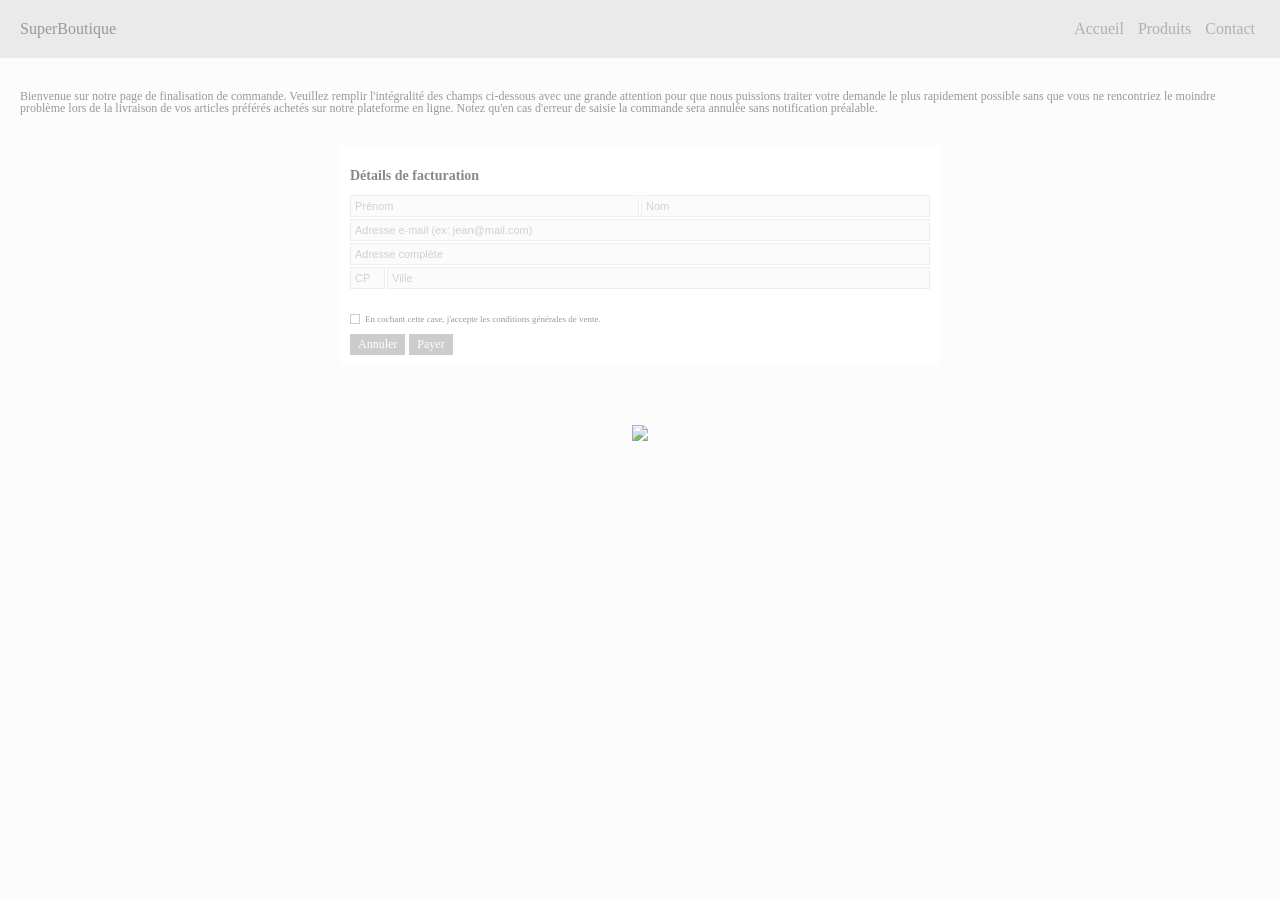
==== index.html @ 241eda1d "Initial commit of legacy site for workshop" ====
<!DOCTYPE html>
<html lang="fr">
<head>
    <meta charset="UTF-8">
    <meta name="viewport" content="width=device-width, initial-scale=1.0">
    <title>Commande - SuperBoutique</title>
    <link rel="stylesheet" href="style.css">
</head>
<body>
    <div class="header">
        <div class="logo">SuperBoutique</div>
        <!-- Non-obvious navigation : on ne sait pas que ce sont des liens -->
        <div class="nav">
            <span>Accueil</span>
            <span>Produits</span>
            <span>Contact</span>
        </div>
    </div>

    <!-- Long line of text for intro (charge cognitive, sans line-height ni max-width) -->
    <div class="intro-container">
        <p class="long-text">
            Bienvenue sur notre page de finalisation de commande. Veuillez remplir l'intégralité des champs ci-dessous avec une grande attention pour que nous puissions traiter votre demande le plus rapidement possible sans que vous ne rencontriez le moindre problème lors de la livraison de vos articles préférés achetés sur notre plateforme en ligne. Notez qu'en cas d'erreur de saisie la commande sera annulée sans notification préalable.
        </p>
    </div>

    <!-- Message d'erreur global (loin du contexte) -->
    <div id="global-errors" class="global-errors" style="display: none;"></div>

    <div class="form-container">
        <!-- Faux formulaire (ne peut pas être validé avec Entrée) -->
        <div class="fake-form">
            <h2>Détails de facturation</h2>
            
            <div class="form-row">
                <!-- Absences de label, navigation au clavier chaotique avec des tabindex illogiques -->
                <input type="text" id="prenom" placeholder="Prénom" tabindex="3">
                <input type="text" id="nom" placeholder="Nom" tabindex="2">
            </div>

            <div class="form-row">
                <!-- Problème de contraste, placeholder qui disparaît -->
               <input type="text" id="email" placeholder="Adresse e-mail (ex: jean@mail.com)" tabindex="1">
            </div>

            <div class="form-row">
                <input type="text" id="adresse" placeholder="Adresse complète" tabindex="4">
            </div>

            <div class="form-row">
                <!-- Fat finger : input trop petit -->
                <input type="text" id="cp" placeholder="CP" class="tiny-input" tabindex="5">
                <input type="text" id="ville" placeholder="Ville" tabindex="6">
            </div>

            <!-- Fausse checkbox en div (inaccessible au clavier) -->
            <div class="fake-checkbox-container">
                <div class="fake-checkbox" id="cgv-box" tabindex="7"></div>
                <!-- Texte trop petit -->
                <span class="cgv-text">En cochant cette case, j'accepte les conditions générales de vente.</span>
            </div>

            <div class="actions">
                <!-- Faux boutons en div, pas d'état hover, très proches l'un de l'autre -->
                <!-- L'utilisateur risque de cliquer sur "Annuler" par erreur (Loi de Fitts) -->
                <div class="btn cancel-btn" tabindex="8">Annuler</div>
                <div class="btn submit-btn" tabindex="9" id="submit-order">Payer</div>
            </div>
        </div>
    </div>

    <!-- Image sans alt text -->
    <div class="promo-banner">
        <img src="https://via.placeholder.com/1200x300.png?text=Promo+Exclusive" />
    </div>

    <script src="script.js"></script>
</body>
</html>
---- style.css ----
/* 
* CSS Horrifique pour l'Atelier
* Pièges intégrés : outline removed, mauvais contrastes, targets minuscules, etc.
*/

* {
    /* Impossible de savoir où on est en naviguant avec Tab */
    outline: none !important; 
    box-sizing: border-box;
}

body {
    /* Police Serif difficile à lire sur écran pour les petits textes */
    font-family: 'Times New Roman', Times, serif; 
    background-color: #fcfcfc;
    margin: 0;
    padding: 0;
    /* Contraste très faible */
    color: #999; 
}

.header {
    background-color: #eaeaea;
    padding: 20px;
    display: flex;
    justify-content: space-between;
}

.logo {
    font-size: 16px;
    font-weight: normal;
}

.nav span {
    /* Liens trop proches */
    margin: 0 5px; 
    color: #b0b0b0; 
    /* Pas de curseur pointer */
    cursor: default; 
}

.intro-container {
    padding: 20px;
}

.long-text {
    /* Lignes trop longues, l'œil se perd */
    width: 100%; 
    font-size: 12px;
    /* Pas d'interligne (respiration) */
    line-height: 1; 
}

/* --- Formulaire --- */
.form-container {
    background-color: white;
    width: 95%;
    max-width: 600px;
    margin: 0 auto;
    padding: 10px;
}

h2 {
    font-size: 14px;
    color: #888;
}

.form-row {
    /* Éléments collés (Fat Finger Syndrome) */
    margin-bottom: 2px; 
    display: flex;
    gap: 2px;
}

input {
    border: 1px solid #eee;
    background-color: #fbfbfb;
    color: #b3b3b3;
    /* Pading minuscule, zone de clic < 44px */
    padding: 4px; 
    font-size: 11px;
    width: 100%;
}

input::placeholder {
    color: #d0d0d0; /* Presque invisible */
}

/* Retour d'erreur uniquement via la couleur (Daltonisme) */
input.error {
    border: 1px solid #ff9999; 
}

.tiny-input {
    width: 35px; /* Très dur de cliquer dessus sur mobile */
}

.fake-checkbox-container {
    display: flex;
    align-items: center;
    margin-top: 25px;
}

.fake-checkbox {
    width: 10px;
    height: 10px;
    border: 1px solid #ccc;
    margin-right: 5px;
    background-color: white;
}

.fake-checkbox.checked {
    background-color: #ddd;
}

.cgv-text {
    font-size: 9px;
}

.actions {
    margin-top: 10px;
    /* Positionnement peu ergonomique pour les droitiers sur grand écran */
    display: flex;
    justify-content: flex-start; 
}

.btn {
    /* Padding infime */
    padding: 3px 8px; 
    /* Même couleur de fond pour les deux boutons = ambiguïté */
    background-color: #cccccc; 
    /* Texte blanc sur fond gris clair = Contraste catastrophique */
    color: white; 
    font-size: 12px;
    /* Bouton d'annulation juste à côté de celui de validation */
    margin-right: 4px; 
}

/* Erreurs globales */
.global-errors {
    background-color: #ffcccc;
    color: #cc0000;
    padding: 10px;
    margin: 10px;
    font-size: 11px;
    text-align: center;
}

.promo-banner {
    margin-top: 60px;
    text-align: center;
}

.promo-banner img {
    max-width: 100%;
    opacity: 0.8;
}
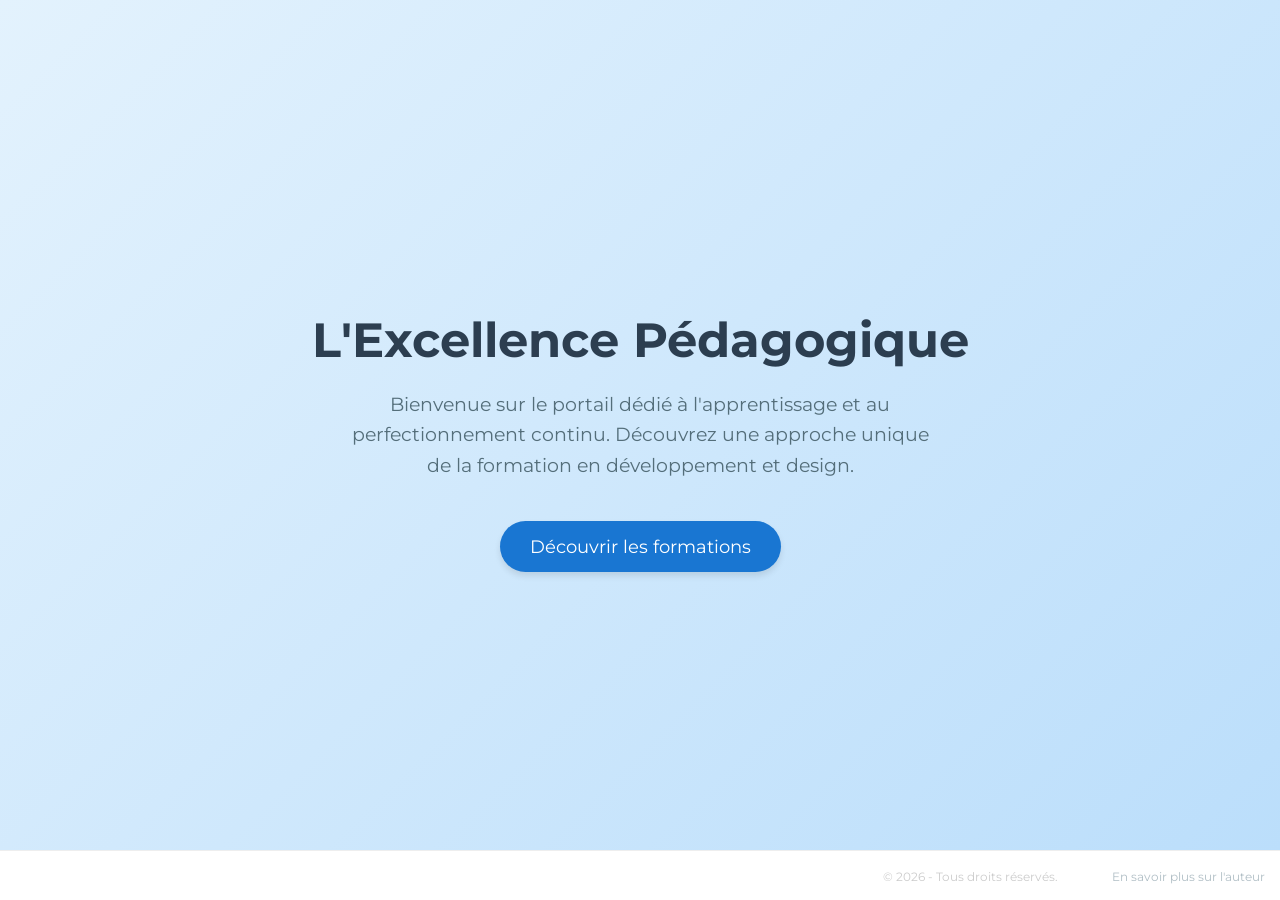
==== commit c2900523: "Update to real fake page with subtle traps" ====
--- a/index.html
+++ b/index.html
@@ -3,77 +3,25 @@
 <head>
     <meta charset="UTF-8">
     <meta name="viewport" content="width=device-width, initial-scale=1.0">
-    <title>Commande - SuperBoutique</title>
+    <title>Accueil - Portail de Formation</title>
     <link rel="stylesheet" href="style.css">
+    <link href="https://fonts.googleapis.com/css2?family=Montserrat:wght@300;400;600&display=swap" rel="stylesheet">
 </head>
-<body>
-    <div class="header">
-        <div class="logo">SuperBoutique</div>
-        <!-- Non-obvious navigation : on ne sait pas que ce sont des liens -->
-        <div class="nav">
-            <span>Accueil</span>
-            <span>Produits</span>
-            <span>Contact</span>
+<body class="landing-body">
+    <div class="hero-section">
+        <div class="hero-content">
+            <h1>L'Excellence Pédagogique</h1>
+            <p class="subtitle">Bienvenue sur le portail dédié à l'apprentissage et au perfectionnement continu. Découvrez une approche unique de la formation en développement et design.</p>
+            
+            <!-- Le bouton principal qui attire l'oeil mais ne mène nulle part / affiche une erreur -->
+            <div class="btn-primary fake-cta" onclick="alert('Ce module est en cours de maintenance.')">Découvrir les formations</div>
         </div>
     </div>
 
-    <!-- Long line of text for intro (charge cognitive, sans line-height ni max-width) -->
-    <div class="intro-container">
-        <p class="long-text">
-            Bienvenue sur notre page de finalisation de commande. Veuillez remplir l'intégralité des champs ci-dessous avec une grande attention pour que nous puissions traiter votre demande le plus rapidement possible sans que vous ne rencontriez le moindre problème lors de la livraison de vos articles préférés achetés sur notre plateforme en ligne. Notez qu'en cas d'erreur de saisie la commande sera annulée sans notification préalable.
-        </p>
+    <!-- Le VRAI lien vers la présentation, caché en bas, non souligné, ressemble à du texte normal -->
+    <div class="footer-trap">
+        <span class="copyright">© 2026 - Tous droits réservés.</span>
+        <a href="presentation.html" class="hidden-link">En savoir plus sur l'auteur</a>
     </div>
-
-    <!-- Message d'erreur global (loin du contexte) -->
-    <div id="global-errors" class="global-errors" style="display: none;"></div>
-
-    <div class="form-container">
-        <!-- Faux formulaire (ne peut pas être validé avec Entrée) -->
-        <div class="fake-form">
-            <h2>Détails de facturation</h2>
-            
-            <div class="form-row">
-                <!-- Absences de label, navigation au clavier chaotique avec des tabindex illogiques -->
-                <input type="text" id="prenom" placeholder="Prénom" tabindex="3">
-                <input type="text" id="nom" placeholder="Nom" tabindex="2">
-            </div>
-
-            <div class="form-row">
-                <!-- Problème de contraste, placeholder qui disparaît -->
-               <input type="text" id="email" placeholder="Adresse e-mail (ex: jean@mail.com)" tabindex="1">
-            </div>
-
-            <div class="form-row">
-                <input type="text" id="adresse" placeholder="Adresse complète" tabindex="4">
-            </div>
-
-            <div class="form-row">
-                <!-- Fat finger : input trop petit -->
-                <input type="text" id="cp" placeholder="CP" class="tiny-input" tabindex="5">
-                <input type="text" id="ville" placeholder="Ville" tabindex="6">
-            </div>
-
-            <!-- Fausse checkbox en div (inaccessible au clavier) -->
-            <div class="fake-checkbox-container">
-                <div class="fake-checkbox" id="cgv-box" tabindex="7"></div>
-                <!-- Texte trop petit -->
-                <span class="cgv-text">En cochant cette case, j'accepte les conditions générales de vente.</span>
-            </div>
-
-            <div class="actions">
-                <!-- Faux boutons en div, pas d'état hover, très proches l'un de l'autre -->
-                <!-- L'utilisateur risque de cliquer sur "Annuler" par erreur (Loi de Fitts) -->
-                <div class="btn cancel-btn" tabindex="8">Annuler</div>
-                <div class="btn submit-btn" tabindex="9" id="submit-order">Payer</div>
-            </div>
-        </div>
-    </div>
-
-    <!-- Image sans alt text -->
-    <div class="promo-banner">
-        <img src="https://via.placeholder.com/1200x300.png?text=Promo+Exclusive" />
-    </div>
-
-    <script src="script.js"></script>
 </body>
 </html>
--- a/style.css
+++ b/style.css
@@ -1,157 +1,252 @@
-/* 
-* CSS Horrifique pour l'Atelier
-* Pièges intégrés : outline removed, mauvais contrastes, targets minuscules, etc.
-*/
-
+/* RÉGLAGES GLOBAUX PIÉGÉS */
 * {
-    /* Impossible de savoir où on est en naviguant avec Tab */
-    outline: none !important; 
     box-sizing: border-box;
+    /* Piège majeur mais discret : suppression de l'outline sur l'état :focus */
+    outline: none !important;
 }
 
 body {
-    /* Police Serif difficile à lire sur écran pour les petits textes */
-    font-family: 'Times New Roman', Times, serif; 
-    background-color: #fcfcfc;
+    font-family: 'Montserrat', sans-serif;
     margin: 0;
     padding: 0;
-    /* Contraste très faible */
-    color: #999; 
-}
-
-.header {
-    background-color: #eaeaea;
+    background-color: #fafbfc; /* Fond très clair */
+}
+
+/* =========================================
+   PAGE 1 : INDEX.HTML (La Landing piégée)
+   ========================================= */
+.landing-body {
+    display: flex;
+    flex-direction: column;
+    height: 100vh;
+}
+
+.hero-section {
+    flex: 1;
+    display: flex;
+    align-items: center;
+    justify-content: center;
+    background: linear-gradient(135deg, #e3f2fd 0%, #bbdefb 100%);
+    text-align: center;
     padding: 20px;
+}
+
+.hero-content h1 {
+    font-size: 3rem;
+    color: #2c3e50;
+    margin-bottom: 20px;
+}
+
+.subtitle {
+    font-size: 1.2rem;
+    color: #546e7a;
+    max-width: 600px;
+    margin: 0 auto 40px auto;
+    line-height: 1.6;
+}
+
+/* Faux CTA qui attire l'attention mais ne sert à rien */
+.btn-primary {
+    display: inline-block;
+    background-color: #1976d2;
+    color: white;
+    padding: 15px 30px;
+    font-size: 1.1rem;
+    border-radius: 30px;
+    box-shadow: 0 4px 6px rgba(0,0,0,0.1);
+    cursor: pointer;
+    transition: background 0.3s;
+}
+
+.btn-primary:hover {
+    background-color: #1565c0;
+}
+
+/* Le Footer avec le vrai lien caché */
+.footer-trap {
+    background-color: #fff;
+    padding: 15px;
+    text-align: right;
+    border-top: 1px solid #eee;
+}
+
+.copyright {
+    color: #ccc;
+    font-size: 12px;
+    margin-right: 50px;
+}
+
+.hidden-link {
+    /* Le lien ne ressemble pas à un lien : pas de soulignement, couleur grise, pas de cursor pointer */
+    text-decoration: none;
+    color: #b0bec5; 
+    font-size: 12px;
+    cursor: default; /* GROS PIÈGE ERGONOMIQUE */
+}
+
+/* =========================================
+   PAGE 2 : PRESENTATION.HTML 
+   ========================================= */
+.presentation-body {
+    background-color: #ffffff;
+}
+
+.main-header {
     display: flex;
     justify-content: space-between;
+    align-items: center;
+    padding: 20px 50px;
+    border-bottom: 1px solid #f0f0f0;
 }
 
 .logo {
-    font-size: 16px;
-    font-weight: normal;
-}
-
-.nav span {
-    /* Liens trop proches */
-    margin: 0 5px; 
-    color: #b0b0b0; 
-    /* Pas de curseur pointer */
-    cursor: default; 
-}
-
-.intro-container {
-    padding: 20px;
-}
-
-.long-text {
-    /* Lignes trop longues, l'œil se perd */
-    width: 100%; 
-    font-size: 12px;
-    /* Pas d'interligne (respiration) */
-    line-height: 1; 
+    font-weight: 600;
+    font-size: 1.2rem;
+    color: #333;
+}
+
+.nav-item {
+    margin-left: 30px;
+    font-size: 0.9rem;
+    color: #999; /* Contraste faible */
+    cursor: default; /* Pas d'affordance */
+}
+
+.nav-item.active {
+    color: #333;
+    font-weight: 600;
+}
+
+.content-wrapper {
+    max-width: 1200px; /* Trop large pour de la lecture */
+    margin: 50px auto;
+    padding: 0 20px;
+}
+
+.bio-section {
+    display: flex;
+    flex-wrap: wrap; /* Sur mobile, ça passe à la ligne */
+    gap: 40px;
+    margin-bottom: 60px;
+}
+
+.profile-pic {
+    width: 300px;
+    height: 300px;
+    border-radius: 8px;
+    object-fit: cover;
+    /* Piège subtil : pas de Alt explicite dans le HTML */
+}
+
+.bio-text {
+    flex: 1;
+}
+
+.bio-text h2 {
+    color: #2c3e50;
+    margin-top: 0;
+}
+
+.long-bio {
+    /* Pièges typographiques combinés */
+    font-size: 13px; /* Trop petit */
+    color: #888888; /* Contraste insuffisant */
+    text-align: justify; /* Crée des "rivières de blanc", dur à lire pour les dyslexiques */
+    line-height: 1.4;
+    width: 100%; /* Ligne beaucoup trop longue, l'oeil se perd (loi de la proxémie visuelle rompue) */
 }
 
 /* --- Formulaire --- */
-.form-container {
-    background-color: white;
-    width: 95%;
+.contact-section {
+    background-color: #fcfcfc;
+    padding: 40px;
+    border-radius: 8px;
+    border: 1px solid #eee;
     max-width: 600px;
     margin: 0 auto;
+}
+
+.contact-card h3 {
+    margin-top: 0;
+    color: #444;
+}
+
+.contact-desc {
+    font-size: 13px;
+    color: #999;
+    margin-bottom: 30px;
+}
+
+.input-group {
+    margin-bottom: 25px;
+}
+
+/* Design minimaliste mais désastreux pour l'UX */
+input, textarea {
+    width: 100%;
+    border: none;
+    border-bottom: 1px solid #ccc; /* Difficile de voir la limite du champ */
+    background: transparent;
+    padding: 10px 0;
+    font-family: inherit;
+    font-size: 14px;
+    color: #333;
+}
+
+input::placeholder, textarea::placeholder {
+    color: #bbb; /* Trop clair */
+}
+
+/* Zone de contact trop petite et bloquée */
+textarea {
+    resize: none; 
+    height: 40px; 
+}
+
+/* Feedback Box (lointaine) */
+.feedback-msg {
+    display: none;
     padding: 10px;
-}
-
-h2 {
-    font-size: 14px;
-    color: #888;
-}
-
-.form-row {
-    /* Éléments collés (Fat Finger Syndrome) */
-    margin-bottom: 2px; 
-    display: flex;
-    gap: 2px;
-}
-
-input {
-    border: 1px solid #eee;
-    background-color: #fbfbfb;
-    color: #b3b3b3;
-    /* Pading minuscule, zone de clic < 44px */
-    padding: 4px; 
+    margin-bottom: 20px;
+    background-color: #ffebee;
+    color: #c62828;
+    font-size: 13px;
+    border-radius: 4px;
+}
+
+/* Fausse Checkbox Custom */
+.custom-checkbox-wrapper {
+    display: flex;
+    align-items: flex-start;
+    margin-bottom: 30px;
+}
+
+.custom-checkbox {
+    min-width: 16px;
+    height: 16px;
+    border: 1px solid #aaa;
+    margin-right: 12px;
+    margin-top: 2px;
+    cursor: pointer;
+    border-radius: 3px;
+}
+
+.custom-checkbox.active {
+    background-color: #333;
+}
+
+.rgpd-text {
     font-size: 11px;
-    width: 100%;
-}
-
-input::placeholder {
-    color: #d0d0d0; /* Presque invisible */
-}
-
-/* Retour d'erreur uniquement via la couleur (Daltonisme) */
-input.error {
-    border: 1px solid #ff9999; 
-}
-
-.tiny-input {
-    width: 35px; /* Très dur de cliquer dessus sur mobile */
-}
-
-.fake-checkbox-container {
-    display: flex;
-    align-items: center;
-    margin-top: 25px;
-}
-
-.fake-checkbox {
-    width: 10px;
-    height: 10px;
-    border: 1px solid #ccc;
-    margin-right: 5px;
-    background-color: white;
-}
-
-.fake-checkbox.checked {
-    background-color: #ddd;
-}
-
-.cgv-text {
-    font-size: 9px;
-}
-
-.actions {
-    margin-top: 10px;
-    /* Positionnement peu ergonomique pour les droitiers sur grand écran */
-    display: flex;
-    justify-content: flex-start; 
-}
-
-.btn {
-    /* Padding infime */
-    padding: 3px 8px; 
-    /* Même couleur de fond pour les deux boutons = ambiguïté */
-    background-color: #cccccc; 
-    /* Texte blanc sur fond gris clair = Contraste catastrophique */
-    color: white; 
-    font-size: 12px;
-    /* Bouton d'annulation juste à côté de celui de validation */
-    margin-right: 4px; 
-}
-
-/* Erreurs globales */
-.global-errors {
-    background-color: #ffcccc;
-    color: #cc0000;
-    padding: 10px;
-    margin: 10px;
-    font-size: 11px;
-    text-align: center;
-}
-
-.promo-banner {
-    margin-top: 60px;
-    text-align: center;
-}
-
-.promo-banner img {
-    max-width: 100%;
-    opacity: 0.8;
-}
+    color: #777;
+}
+
+/* Bouton Soumettre en DIV */
+.btn-submit {
+    display: inline-block;
+    background-color: #333;
+    color: white;
+    padding: 12px 25px;
+    font-size: 13px;
+    border-radius: 4px;
+    /* Piège visuel : pas de :hover, pas de changement de curseur, ça a l'air statique */
+}
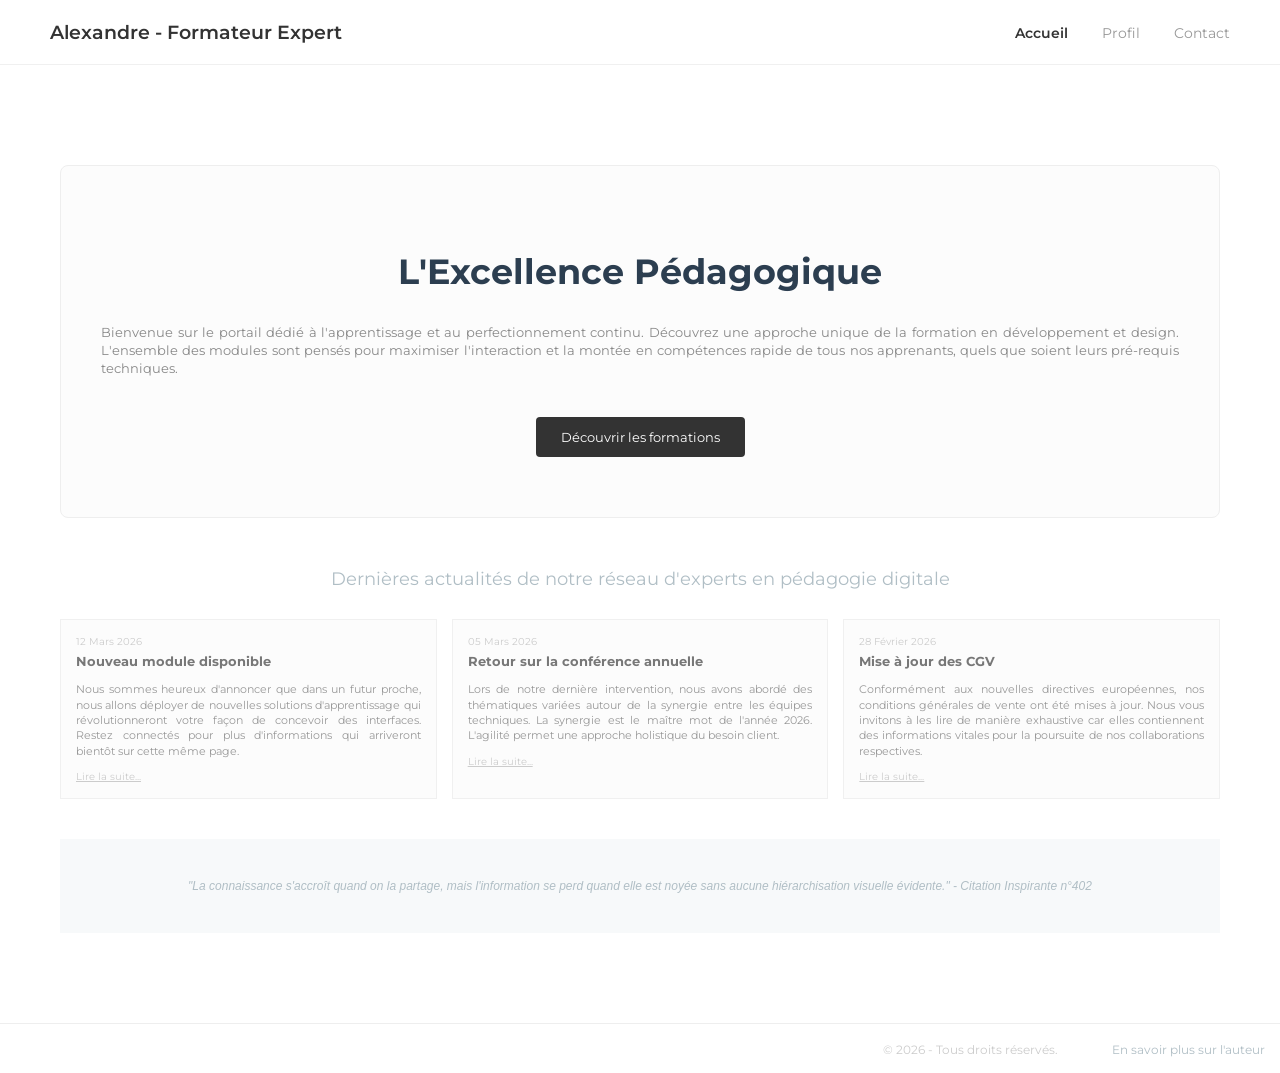
==== commit 28f8327b: "ajout exercice" ====
--- a/index.html
+++ b/index.html
@@ -3,25 +3,80 @@
 <head>
     <meta charset="UTF-8">
     <meta name="viewport" content="width=device-width, initial-scale=1.0">
-    <title>Accueil - Portail de Formation</title>
+    <title>Accueil - Alexandre Formateur</title>
     <link rel="stylesheet" href="style.css">
     <link href="https://fonts.googleapis.com/css2?family=Montserrat:wght@300;400;600&display=swap" rel="stylesheet">
 </head>
-<body class="landing-body">
-    <div class="hero-section">
-        <div class="hero-content">
-            <h1>L'Excellence Pédagogique</h1>
-            <p class="subtitle">Bienvenue sur le portail dédié à l'apprentissage et au perfectionnement continu. Découvrez une approche unique de la formation en développement et design.</p>
+<body class="common-body">
+  
+    <header class="main-header">
+        <div class="logo">Alexandre - Formateur Expert</div>
+        <nav class="main-nav">
             
-            <!-- Le bouton principal qui attire l'oeil mais ne mène nulle part / affiche une erreur -->
-            <div class="btn-primary fake-cta" onclick="alert('Ce module est en cours de maintenance.')">Découvrir les formations</div>
+            <span class="nav-item active">Accueil</span>
+            <span class="nav-item" onclick="window.location.href='presentation.html'">Profil</span>
+            <span class="nav-item">Contact</span>
+        </nav>
+    </header>
+
+    <main class="content-wrapper">
+        <div class="hero-section">
+            <div class="hero-content">
+                <h1>L'Excellence Pédagogique</h1>
+                <p class="long-bio center-text">
+                    Bienvenue sur le portail dédié à l'apprentissage et au perfectionnement continu. Découvrez une approche unique de la formation en développement et design. L'ensemble des modules sont pensés pour maximiser l'interaction et la montée en compétences rapide de tous nos apprenants, quels que soient leurs pré-requis techniques.
+                </p>
+                
+               
+                <div class="btn-primary fake-cta" onclick="alert('Ce module est en cours de maintenance.')">Découvrir les formations</div>
+            </div>
         </div>
-    </div>
 
-    <!-- Le VRAI lien vers la présentation, caché en bas, non souligné, ressemble à du texte normal -->
+        <section class="news-section">
+            <h2>Dernières actualités de notre réseau d'experts en pédagogie digitale</h2>
+            <div class="news-grid">
+                <div class="news-card">
+                    <span class="news-date">12 Mars 2026</span>
+                    <h3>Nouveau module disponible</h3>
+                    <p>Nous sommes heureux d'annoncer que dans un futur proche, nous allons déployer de nouvelles solutions d'apprentissage qui révolutionneront votre façon de concevoir des interfaces. Restez connectés pour plus d'informations qui arriveront bientôt sur cette même page.</p>
+                    <div class="read-more">Lire la suite...</div>
+                </div>
+                <div class="news-card">
+                    <span class="news-date">05 Mars 2026</span>
+                    <h3>Retour sur la conférence annuelle</h3>
+                    <p>Lors de notre dernière intervention, nous avons abordé des thématiques variées autour de la synergie entre les équipes techniques. La synergie est le maître mot de l'année 2026. L'agilité permet une approche holistique du besoin client.</p>
+                    <div class="read-more">Lire la suite...</div>
+                </div>
+                <div class="news-card">
+                    <span class="news-date">28 Février 2026</span>
+                    <h3>Mise à jour des CGV</h3>
+                    <p>Conformément aux nouvelles directives européennes, nos conditions générales de vente ont été mises à jour. Nous vous invitons à les lire de manière exhaustive car elles contiennent des informations vitales pour la poursuite de nos collaborations respectives.</p>
+                    <div class="read-more">Lire la suite...</div>
+                </div>
+            </div>
+        </section>
+
+        <!-- Bandeau surcharge cognitive -->
+        <div class="useless-banner">
+            "La connaissance s'accroît quand on la partage, mais l'information se perd quand elle est noyée sans aucune hiérarchisation visuelle évidente." - Citation Inspirante n°402
+        </div>
+    </main>
+
+    
     <div class="footer-trap">
         <span class="copyright">© 2026 - Tous droits réservés.</span>
         <a href="presentation.html" class="hidden-link">En savoir plus sur l'auteur</a>
     </div>
+
+   
+    <script>
+        document.querySelectorAll('.nav-item').forEach(item => {
+            if(item.textContent === 'Contact') {
+                item.addEventListener('click', () => {
+                    alert("Page en construction.");
+                });
+            }
+        });
+    </script>
 </body>
 </html>
--- a/style.css
+++ b/style.css
@@ -13,61 +13,68 @@
 }
 
 /* =========================================
-   PAGE 1 : INDEX.HTML (La Landing piégée)
+   STYLES COMMUNS ET LAYOUT
    ========================================= */
-.landing-body {
+.common-body {
+    background-color: #ffffff; /* Le même fond pour tout le site */
     display: flex;
     flex-direction: column;
-    height: 100vh;
+    min-height: 100vh;
+}
+
+.main-header {
+    display: flex;
+    justify-content: space-between;
+    align-items: center;
+    padding: 20px 50px;
+    border-bottom: 1px solid #f0f0f0;
+    flex-shrink: 0;
 }
 
 .hero-section {
-    flex: 1;
+    width: 100%;
+    margin: 50px auto; /* Pareil que pour la bio */
     display: flex;
     align-items: center;
     justify-content: center;
-    background: linear-gradient(135deg, #e3f2fd 0%, #bbdefb 100%);
-    text-align: center;
-    padding: 20px;
+    background-color: #fcfcfc; /* Gris très clair assorti au formulaire */
+    border: 1px solid #eee;
+    border-radius: 8px;
+    padding: 60px 40px;
+    text-align: center;
 }
 
 .hero-content h1 {
-    font-size: 3rem;
+    font-size: 2.2rem;
     color: #2c3e50;
-    margin-bottom: 20px;
-}
-
-.subtitle {
-    font-size: 1.2rem;
-    color: #546e7a;
-    max-width: 600px;
-    margin: 0 auto 40px auto;
-    line-height: 1.6;
+    margin-bottom: 30px;
+}
+
+.center-text {
+    text-align: center;
+    margin: 0 auto 40px;
+    width: 100%;
 }
 
 /* Faux CTA qui attire l'attention mais ne sert à rien */
 .btn-primary {
     display: inline-block;
-    background-color: #1976d2;
+    background-color: #333; /* Bouton gris foncé uni, comme sur le formulaire de l'autre page */
     color: white;
-    padding: 15px 30px;
-    font-size: 1.1rem;
-    border-radius: 30px;
-    box-shadow: 0 4px 6px rgba(0,0,0,0.1);
+    padding: 12px 25px;
+    font-size: 13px;
+    border-radius: 4px;
     cursor: pointer;
-    transition: background 0.3s;
-}
-
-.btn-primary:hover {
-    background-color: #1565c0;
 }
 
 /* Le Footer avec le vrai lien caché */
 .footer-trap {
+    margin-top: auto;
     background-color: #fff;
     padding: 15px;
     text-align: right;
     border-top: 1px solid #eee;
+    flex-shrink: 0;
 }
 
 .copyright {
@@ -85,19 +92,8 @@
 }
 
 /* =========================================
-   PAGE 2 : PRESENTATION.HTML 
+   PAGE 2 : PRESENTATION.HTML & ELEMENTS COMMUNS
    ========================================= */
-.presentation-body {
-    background-color: #ffffff;
-}
-
-.main-header {
-    display: flex;
-    justify-content: space-between;
-    align-items: center;
-    padding: 20px 50px;
-    border-bottom: 1px solid #f0f0f0;
-}
 
 .logo {
     font-weight: 600;
@@ -154,6 +150,135 @@
     text-align: justify; /* Crée des "rivières de blanc", dur à lire pour les dyslexiques */
     line-height: 1.4;
     width: 100%; /* Ligne beaucoup trop longue, l'oeil se perd (loi de la proxémie visuelle rompue) */
+}
+
+/* Nouvelles sections surchargées (Fioritures et bruit visuel) */
+.news-section {
+    margin: 40px auto;
+}
+
+.news-section h2 {
+    font-size: 1.1rem;
+    color: #b0bec5;
+    text-align: center;
+    margin-bottom: 30px;
+    font-weight: 400;
+}
+
+.news-grid {
+    display: flex;
+    gap: 15px;
+}
+
+.news-card {
+    background-color: #fcfcfc;
+    border: 1px solid #f0f0f0;
+    padding: 15px;
+    flex: 1;
+}
+
+.news-date {
+    font-size: 10px;
+    color: #ccc;
+    display: block;
+    margin-bottom: 5px;
+}
+
+.news-card h3 {
+    font-size: 13px;
+    color: #777;
+    margin-top: 0;
+}
+
+.news-card p {
+    font-size: 11px;
+    color: #999;
+    line-height: 1.4;
+    text-align: justify;
+}
+
+.read-more {
+    font-size: 10px;
+    color: #ccc;
+    text-decoration: underline;
+    margin-top: 10px;
+    cursor: default;
+}
+
+.useless-banner {
+    background-color: #f7f9fa;
+    color: #b0bec5;
+    text-align: center;
+    padding: 40px;
+    font-style: italic;
+    font-size: 12px;
+    margin: 40px 0;
+}
+
+.stats-section {
+    display: flex;
+    justify-content: space-between;
+    background-color: #fefefe;
+    border-top: 1px dashed #eee;
+    border-bottom: 1px dashed #eee;
+    padding: 40px 20px;
+    margin-bottom: 60px;
+}
+
+.stat-box {
+    text-align: center;
+    flex: 1;
+    border-right: 1px solid #f9f9f9;
+}
+
+.stat-box:last-child {
+    border-right: none;
+}
+
+.stat-number {
+    display: block;
+    font-size: 24px;
+    font-weight: 600;
+    color: #666;
+    margin-bottom: 10px;
+}
+
+.stat-label {
+    font-size: 11px;
+    color: #bbb;
+}
+
+.skills-section {
+    text-align: center;
+    margin-bottom: 60px;
+    padding: 0 40px;
+}
+
+.skills-section h3 {
+    font-weight: 400;
+    color: #888;
+    font-size: 15px;
+}
+
+.skills-desc {
+    font-size: 12px;
+    color: #aaa;
+    margin-bottom: 30px;
+}
+
+.skills-list {
+    display: flex;
+    flex-wrap: wrap;
+    justify-content: center;
+    gap: 8px;
+}
+
+.skill-tag {
+    background-color: #f9f9f9;
+    color: #a0a0a0;
+    padding: 6px 12px;
+    font-size: 10px;
+    border-radius: 20px;
 }
 
 /* --- Formulaire --- */
@@ -206,12 +331,16 @@
 /* Feedback Box (lointaine) */
 .feedback-msg {
     display: none;
-    padding: 10px;
-    margin-bottom: 20px;
+    position: absolute;
+    top: 0;
+    left: 0;
+    width: 100%;
+    text-align: center;
+    padding: 15px;
     background-color: #ffebee;
     color: #c62828;
-    font-size: 13px;
-    border-radius: 4px;
+    font-size: 14px;
+    z-index: 100;
 }
 
 /* Fausse Checkbox Custom */
@@ -248,5 +377,6 @@
     padding: 12px 25px;
     font-size: 13px;
     border-radius: 4px;
-    /* Piège visuel : pas de :hover, pas de changement de curseur, ça a l'air statique */
-}
+    cursor: pointer; /* Au moins on peut cliquer */
+    /* Piège visuel : pas de :hover, ça a l'air statique malgré le curseur */
+}
